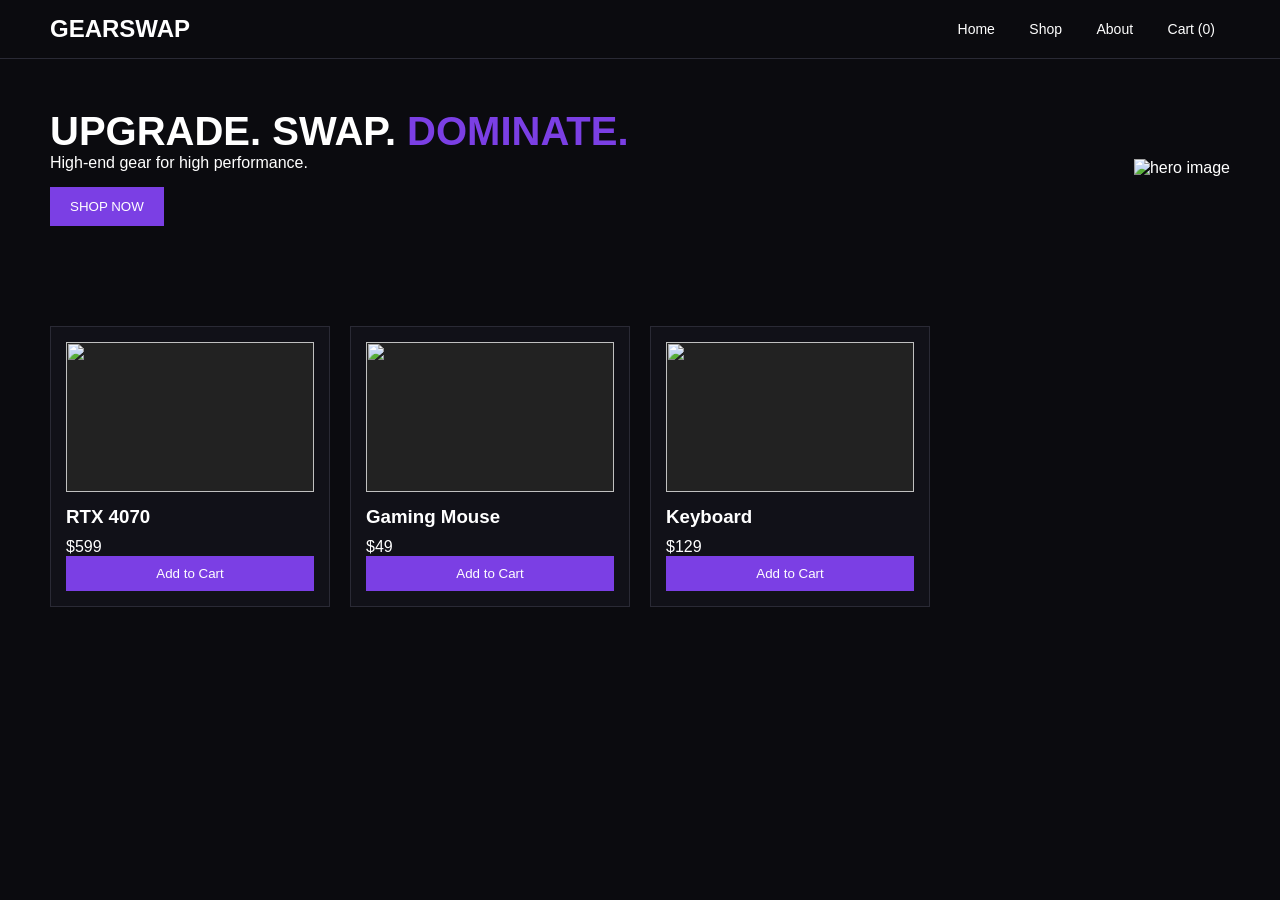
==== index.html @ 47ce75d6 "Add files via upload" ====
<!DOCTYPE html>
<html lang="en">
<head>
    <meta charset="UTF-8">
    <meta name="viewport" content="width=device-width, initial-scale=1.0">
    <title>GearSwap</title>
    <link rel="stylesheet" href="styles.css">
</head>
<body>
    <header>
  <h2>GEARSWAP</h2>
  <nav>
    <a href="index.html">Home</a>
    <a href="shop.html">Shop</a>
    <a href="about.html">About</a>
    <a href="cart.html">Cart (<span id="cart-count">0</span>)</a>
  </nav>
</header>


<section class="hero">
  <div class="hero-text">
    <h1>UPGRADE. SWAP. <span>DOMINATE.</span></h1>
    <p>High-end gear for high performance.</p>
    <a href="shop.html"><button>SHOP NOW</button></a>
  </div>
  <img src="" alt="hero image">
</section>

<section class="products" id="featured-products">
</section>


</body>
<script src="script.js"></script>
</html>
---- styles.css ----
/* Reset default browser styles */
* {
  margin: 0;
  padding: 0;
  box-sizing: border-box;
  font-family: Arial, sans-serif;
}

/* Body background */
body {
  background-color: #0b0b0f;
  color: #ffffff;
}

/* Purple color variable */
:root {
  --purple: #7b3fe4;
  --purple-light: #9d6bff;
  --card-bg: #111118;
  --border: #2a2a35;
}
header {
  display: flex;
  justify-content: space-between;
  align-items: center;
  padding: 15px 50px;
  border-bottom: 1px solid var(--border);
}

nav a {
  color: white;
  text-decoration: none;
  margin: 0 15px;
  font-size: 14px;
}

nav a:hover {
  color: var(--purple);
}
.hero {
  display: flex;
  justify-content: space-between;
  align-items: center;
  padding: 50px;
}

.hero-text h1 {
  font-size: 40px;
}

.hero-text span {
  color: var(--purple);
}

.hero button {
  background: var(--purple);
  border: none;
  padding: 12px 20px;
  color: white;
  margin-top: 15px;
  cursor: pointer;
}

.hero button:hover {
  background: var(--purple-light);
}
.products {
  display: grid;
  grid-template-columns: repeat(4, 1fr);
  gap: 20px;
  padding: 50px;
}

.card {
  background: var(--card-bg);
  padding: 15px;
  border: 1px solid var(--border);
}

.card img {
  width: 100%;
  height: 150px;
  background: #222;
}

.card h3 {
  margin: 10px 0;
}

.card button {
  background: var(--purple);
  border: none;
  padding: 10px;
  color: white;
  width: 100%;
  cursor: pointer;
}

.card button:hover {
  background: var(--purple-light);
}
.shop-container {
  display: flex;
  padding: 50px;
}

.sidebar {
  width: 200px;
  margin-right: 30px;
}

.sidebar ul {
  list-style: none;
}

.sidebar li {
  margin-bottom: 10px;
  cursor: pointer;
}

.sidebar li:hover {
  color: var(--purple);
}
.product-detail {
  display: flex;
  padding: 50px;
}

.product-detail img {
  width: 300px;
  height: 300px;
  background: #222;
  margin-right: 40px;
}

.product-info h2 {
  margin-bottom: 10px;
}

.price {
  color: var(--purple);
  font-size: 20px;
  margin: 10px 0;
}
.cart {
  padding: 50px;
}

.cart-item {
  display: flex;
  justify-content: space-between;
  border-bottom: 1px solid var(--border);
  padding: 15px 0;
}

.cart-total {
  text-align: right;
  margin-top: 20px;
}
.checkout {
  display: flex;
  padding: 50px;
}

.form {
  width: 60%;
}

.form input {
  width: 100%;
  padding: 10px;
  margin: 10px 0;
  background: #1a1a22;
  border: 1px solid var(--border);
  color: white;
}

.summary {
  width: 40%;
  margin-left: 30px;
  background: var(--card-bg);
  padding: 20px;
}
.about {
  padding: 50px;
  text-align: center;
}

.features {
  display: flex;
  justify-content: space-around;
  margin-top: 40px;
}
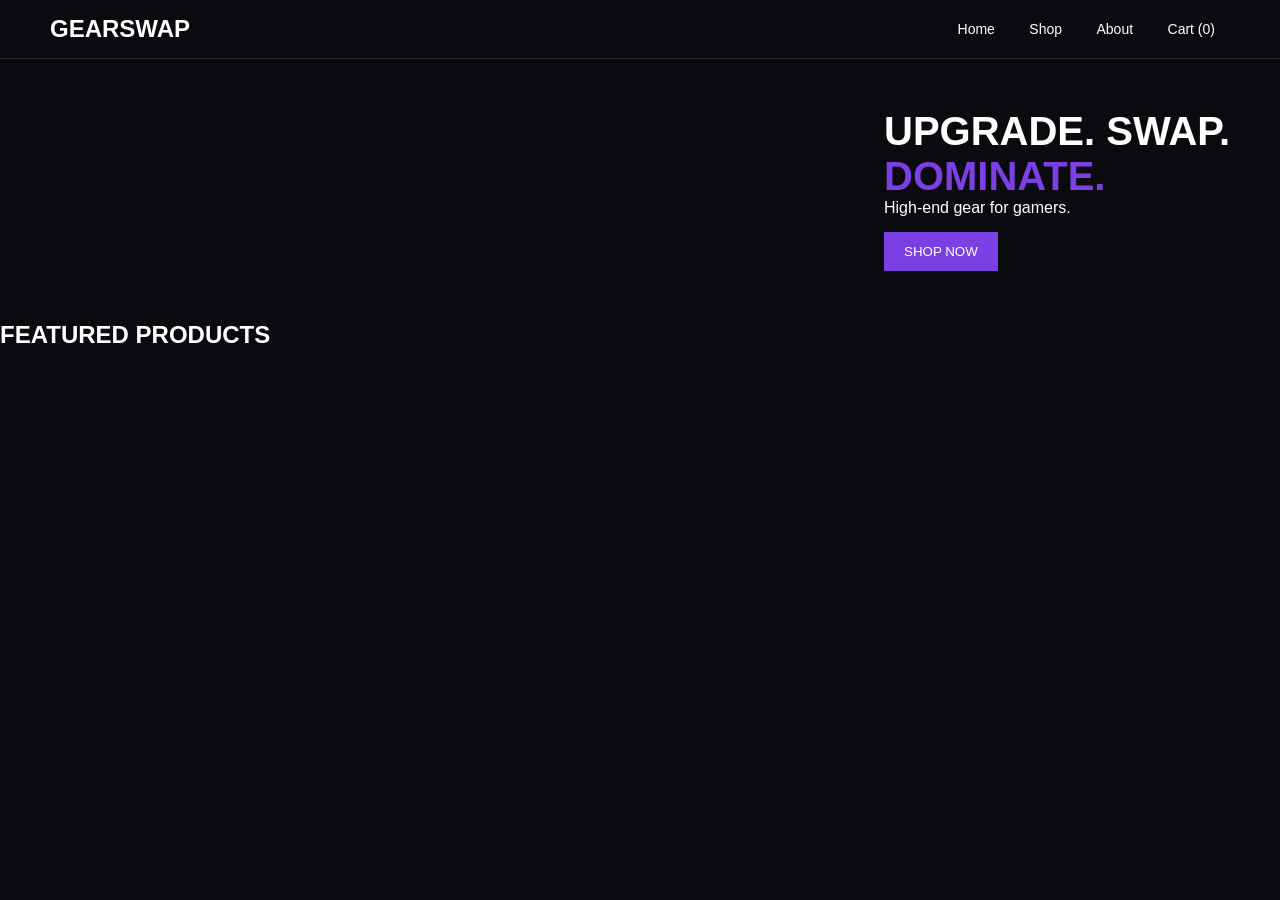
==== commit b9d09e6d: "Update index.html" ====
--- a/index.html
+++ b/index.html
@@ -1,14 +1,15 @@
 <!DOCTYPE html>
-<html lang="en">
+<html>
 <head>
-    <meta charset="UTF-8">
-    <meta name="viewport" content="width=device-width, initial-scale=1.0">
-    <title>GearSwap</title>
-    <link rel="stylesheet" href="styles.css">
+  <title>GearSwap</title>
+  <link rel="stylesheet" href="styles.css">
 </head>
+
 <body>
-    <header>
+
+<header class="navbar">
   <h2>GEARSWAP</h2>
+
   <nav>
     <a href="index.html">Home</a>
     <a href="shop.html">Shop</a>
@@ -17,20 +18,19 @@
   </nav>
 </header>
 
+<section class="hero">
+  <div class="hero-image"></div>
 
-<section class="hero">
   <div class="hero-text">
-    <h1>UPGRADE. SWAP. <span>DOMINATE.</span></h1>
-    <p>High-end gear for high performance.</p>
+    <h1>UPGRADE. SWAP.<br><span>DOMINATE.</span></h1>
+    <p>High-end gear for gamers.</p>
     <a href="shop.html"><button>SHOP NOW</button></a>
   </div>
-  <img src="" alt="hero image">
 </section>
 
-<section class="products" id="featured-products">
-</section>
+<h2 class="section-title">FEATURED PRODUCTS</h2>
+<div class="products" id="products"></div>
 
-
+<script src="script.js"></script>
 </body>
-<script src="script.js"></script>
-</html>+</html>
